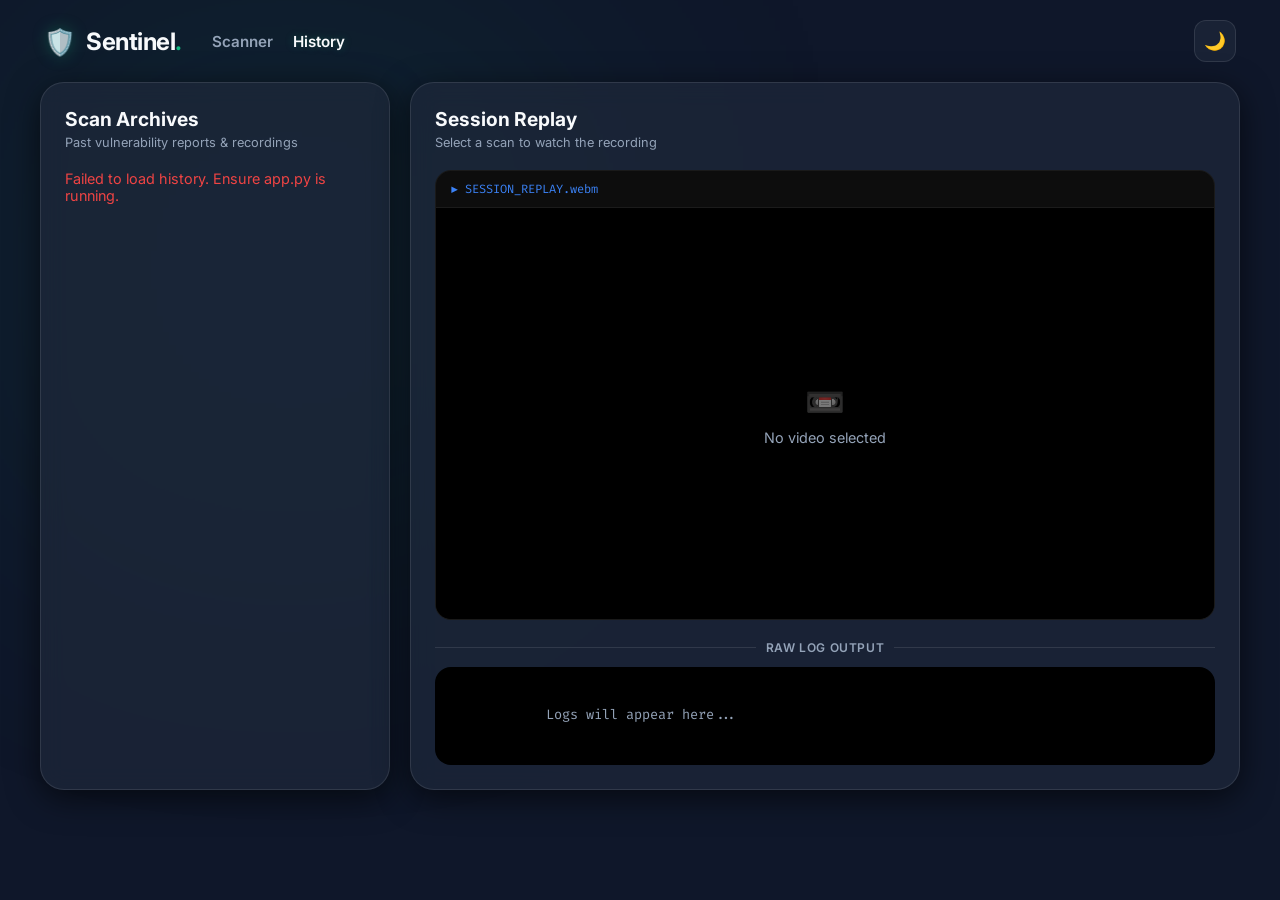
==== history.html @ 70855c6b "added history, live view" ====
<!DOCTYPE html>
<html lang="en">
<head>
  <meta charset="UTF-8">
  <meta name="viewport" content="width=device-width, initial-scale=1.0">
  <title>Sentinel | Security Archives</title>
  <link rel="stylesheet" href="style.css">
  <link href="https://fonts.googleapis.com/css2?family=Inter:wght@300;400;600;700&family=Fira+Code:wght@400;500&display=swap" rel="stylesheet">
</head>
<body>
  <div class="bg-blur"></div>
  <main class="app-container">
    
    <header class="top-nav">
      <div class="logo">
        <span class="shield-icon">🛡️</span>
        <span class="brand">Sentinel<span class="dot">.</span></span>
      </div>
      <div class="nav-links">
        <a href="index.html" class="nav-link">Scanner</a>
        <a href="history.html" class="nav-link active">History</a>
      </div>
      <button class="theme-btn" onclick="toggleTheme()" aria-label="Toggle Theme">
        <span class="icon-moon">🌙</span>
        <span class="icon-sun">☀️</span>
      </button>
    </header>

    <div class="dashboard-grid" style="grid-template-columns: 350px 1fr;">
      
      <!-- History List Panel -->
      <section class="panel">
        <div class="panel-header">
          <h2>Scan Archives</h2>
          <p>Past vulnerability reports & recordings</p>
        </div>
        <div class="history-list" id="historyList">
          <p style="color: var(--text-muted); font-size: 0.9rem;">Loading history...</p>
        </div>
      </section>

      <!-- Replay Panel -->
      <section class="panel results-panel">
        
        <!-- HEADER WITH NEW DOWNLOAD BUTTON -->
        <div class="panel-header" style="display: flex; justify-content: space-between; align-items: flex-start;">
          <div>
            <h2>Session Replay</h2>
            <p id="replayMeta">Select a scan to watch the recording</p>
          </div>
          <button id="downloadHistoryBtn" class="secondary-btn hidden" onclick="downloadHistoryPDF()" style="width: auto; margin: 0; padding: 10px 16px; transform: none; visibility: visible; opacity: 1; pointer-events: auto;">
            <span class="icon">📄</span> Download PDF
          </button>
        </div>
        
        <div class="browser-monitor" style="height: 450px;">
          <div class="terminal-header">
            <span class="label" style="color: #3b82f6;">▶ SESSION_REPLAY.webm</span>
          </div>
          <div class="browser-screen">
            <video id="videoPlayer" controls class="hidden" style="width:100%; height:100%; outline:none; background:#000;"></video>
            <div id="videoPlaceholder" class="feed-placeholder">
              <span class="icon">📼</span>
              <p>No video selected</p>
            </div>
          </div>
        </div>

        <div class="divider" style="margin-top: 20px;"><span>Raw Log Output</span></div>
        
        <div class="terminal-wrapper" style="height: 250px;">
          <div class="terminal-body" id="replayLog" style="color: var(--text-muted);">
            Logs will appear here...
          </div>
        </div>
      </section>

    </div>
  </main>
  
  <script>
    let currentActiveScan = null; // Store the currently selected scan data for PDF generation

    document.addEventListener("DOMContentLoaded", loadHistory);

    if (localStorage.getItem("theme") === "light") {
      document.body.classList.add("light");
    }

    function toggleTheme() {
      document.body.classList.toggle("light");
      localStorage.setItem("theme", document.body.classList.contains("light") ? "light" : "dark");
    }

    async function loadHistory() {
      const list = document.getElementById("historyList");
      try {
        const res = await fetch("http://127.0.0.1:5001/api/history");
        const data = await res.json();
        
        if (data.length === 0) {
          list.innerHTML = `<p style="color: var(--text-muted); font-size: 0.9rem;">No scans recorded yet.</p>`;
          return;
        }

        list.innerHTML = "";
        data.forEach(scan => {
          const card = document.createElement("div");
          card.className = "history-card";
          
          card.innerHTML = `
            <div class="card-info" style="cursor: pointer;">
              <div class="card-title">${scan.url}</div>
              <div class="card-meta">${scan.date} • <span style="color: #ef4444;">${scan.threats} Threats</span></div>
            </div>
            <button class="delete-btn" title="Delete record">🗑️</button>
          `;

          card.querySelector('.card-info').addEventListener('click', () => playVideo(scan));
          card.querySelector('.delete-btn').addEventListener('click', () => deleteScan(scan.id));
          
          list.appendChild(card);
        });
      } catch (err) {
        list.innerHTML = `<p style="color: #ef4444; font-size: 0.9rem;">Failed to load history. Ensure app.py is running.</p>`;
      }
    }

    function playVideo(scan) {
      currentActiveScan = scan; // Save data for the PDF download
      
      const player = document.getElementById("videoPlayer");
      const placeholder = document.getElementById("videoPlaceholder");
      const log = document.getElementById("replayLog");
      const meta = document.getElementById("replayMeta");
      const downloadBtn = document.getElementById("downloadHistoryBtn");

      placeholder.classList.add("hidden");
      player.classList.remove("hidden");
      downloadBtn.classList.remove("hidden"); // Reveal the PDF download button
      
      player.src = `http://127.0.0.1:5001/static/history/${scan.video}`;
      player.play();

      log.textContent = scan.report || "No logs saved.";
      meta.textContent = `Target: ${scan.url}`;
    }

    // NEW FUNCTION: Sends the specific history report string back to the server to make a PDF
    async function downloadHistoryPDF() {
      if (!currentActiveScan) return;
      
      try {
        const response = await fetch("http://127.0.0.1:5001/download-pdf", {
          method: "POST",
          headers: { "Content-Type": "application/json" },
          body: JSON.stringify({ 
            report_raw: currentActiveScan.report, // Pass the explicit report text for this past scan
            barChart: null, 
            pieChart: null 
          })
        });

        if (response.ok) {
          const blob = await response.blob();
          const url = window.URL.createObjectURL(blob);
          const a = document.createElement('a');
          a.href = url;
          a.download = `Sentinel_History_${currentActiveScan.id}.pdf`;
          document.body.appendChild(a);
          a.click();
          a.remove();
          window.URL.revokeObjectURL(url);
        } else {
          const err = await response.json();
          alert("PDF Error: " + (err.error || "Unknown error"));
        }
      } catch (err) {
        alert("PDF generation failed. Ensure app.py is running.");
        console.error(err);
      }
    }

    async function deleteScan(id) {
      if (!confirm("Are you sure you want to delete this scan and its video?")) return;
      
      try {
        await fetch(`http://127.0.0.1:5001/api/history/${id}`, { method: "DELETE" });
        
        const player = document.getElementById("videoPlayer");
        if (player.src.includes(id)) {
           player.classList.add("hidden");
           document.getElementById("videoPlaceholder").classList.remove("hidden");
           document.getElementById("downloadHistoryBtn").classList.add("hidden");
           player.src = "";
           document.getElementById("replayLog").textContent = "Logs will appear here...";
           document.getElementById("replayMeta").textContent = "Select a scan to watch the recording";
           currentActiveScan = null;
        }
        
        loadHistory(); 
      } catch (err) {
        alert("Error deleting scan.");
      }
    }
  </script>
</body>
</html>
---- style.css ----
:root {
  --bg: #0f172a;
  --panel-bg: rgba(30, 41, 59, 0.7);
  --text: #f8fafc;
  --text-muted: #94a3b8;
  --accent: #10b981;
  --accent-glow: rgba(16, 185, 129, 0.3);
  --border: rgba(255, 255, 255, 0.1);
  --input-bg: #1e293b;
  --terminal-bg: #000000;
  --shadow: 0 8px 32px 0 rgba(0, 0, 0, 0.6);
  --transition: all 0.4s cubic-bezier(0.4, 0, 0.2, 1);
}

body.light {
  --bg: #f8fafc;
  --panel-bg: rgba(255, 255, 255, 0.8);
  --text: #0f172a;
  --text-muted: #64748b;
  --accent: #059669;
  --border: rgba(0, 0, 0, 0.1);
  --input-bg: #ffffff;
  --terminal-bg: #0f172a;
  --shadow: 0 8px 32px 0 rgba(0, 0, 0, 0.1);
}

* { margin: 0; padding: 0; box-sizing: border-box; }

body {
  font-family: 'Inter', sans-serif;
  background-color: var(--bg);
  color: var(--text);
  min-height: 100vh;
  display: flex;
  justify-content: center;
  align-items: flex-start;
  overflow: auto;
  transition: var(--transition);
}

/* ─── Background Glow ─── */
.bg-blur {
  position: fixed;
  width: 450px; height: 450px;
  background: var(--accent);
  filter: blur(160px); opacity: 0.12;
  top: 5%; left: 5%; z-index: -1;
  pointer-events: none;
}

/* ─── App Shell ─── */
.app-container {
  width: 95%; max-width: 1200px;
  min-height: 90vh;
  padding: 20px 0;
  display: flex; flex-direction: column; gap: 20px;
}

/* ─── Top Navigation ─── */
.top-nav {
  display: flex;
  align-items: center;
  justify-content: space-between;
  padding: 0 4px;
}

.logo {
  display: flex;
  align-items: center;
  gap: 10px;
}

.shield-icon {
  font-size: 1.6rem;
  filter: drop-shadow(0 0 8px var(--accent-glow));
}

.brand {
  font-size: 1.5rem;
  font-weight: 700;
  letter-spacing: -0.5px;
  color: var(--text);
}

.dot {
  color: var(--accent);
}

/* ─── Navigation Links ─── */
.nav-links {
  display: flex;
  gap: 20px;
  margin-right: auto;
  margin-left: 30px;
}

.nav-link {
  color: var(--text-muted);
  text-decoration: none;
  font-weight: 600;
  font-size: 0.95rem;
  transition: color 0.2s;
}

.nav-link:hover, .nav-link.active {
  color: var(--text);
  text-shadow: 0 0 8px var(--accent-glow);
}

.theme-btn {
  background: var(--panel-bg);
  border: 1px solid var(--border);
  color: var(--text);
  width: 42px; height: 42px;
  border-radius: 12px;
  cursor: pointer;
  font-size: 1.1rem;
  display: flex; align-items: center; justify-content: center;
  transition: var(--transition);
  backdrop-filter: blur(12px);
}

.theme-btn:hover {
  border-color: var(--accent);
  box-shadow: 0 0 12px var(--accent-glow);
}

.icon-sun { display: none; }
body.light .icon-moon { display: none; }
body.light .icon-sun  { display: inline; }

/* ─── Dashboard Grid ─── */
.dashboard-grid {
  display: grid;
  grid-template-columns: 320px 1fr;
  gap: 20px; flex: 1; min-height: 0;
}

/* ─── Panel Base ─── */
.panel {
  background: var(--panel-bg);
  backdrop-filter: blur(12px);
  border: 1px solid var(--border);
  border-radius: 24px; padding: 24px;
  display: flex; flex-direction: column;
  box-shadow: var(--shadow);
  transition: var(--transition);
}

/* ─── Panel Header ─── */
.panel-header {
  margin-bottom: 20px;
}

.panel-header h2 {
  font-size: 1.2rem;
  font-weight: 700;
  color: var(--text);
  margin-bottom: 4px;
}

.panel-header p {
  font-size: 0.8rem;
  color: var(--text-muted);
}

/* ─── Input Group ─── */
.input-group {
  display: flex;
  flex-direction: column;
  gap: 6px;
  margin-bottom: 12px;
}

.input-group label {
  font-size: 0.75rem;
  font-weight: 600;
  color: var(--text-muted);
  text-transform: uppercase;
  letter-spacing: 0.05em;
}

.input-wrapper {
  position: relative;
}

.input-group input,
.input-wrapper input {
  width: 100%;
  background: var(--input-bg);
  border: 1px solid var(--border);
  border-radius: 10px;
  padding: 12px 14px;
  color: var(--text);
  font-family: 'Inter', sans-serif;
  font-size: 0.9rem;
  outline: none;
  transition: border-color 0.2s, box-shadow 0.2s;
}

.input-group input:focus,
.input-wrapper input:focus {
  border-color: var(--accent);
  box-shadow: 0 0 0 3px var(--accent-glow);
}

.input-group input::placeholder,
.input-wrapper input::placeholder {
  color: var(--text-muted);
}

/* ─── Divider ─── */
.divider {
  display: flex;
  align-items: center;
  gap: 10px;
  margin: 12px 0;
  color: var(--text-muted);
  font-size: 0.75rem;
  font-weight: 600;
  text-transform: uppercase;
  letter-spacing: 0.05em;
}

.divider::before,
.divider::after {
  content: '';
  flex: 1;
  height: 1px;
  background: var(--border);
}

/* ─── Progress Bar ─── */
.progress-container {
  margin-top: 12px;
}

.progress-labels {
  display: flex;
  justify-content: space-between;
  font-size: 0.75rem;
  color: var(--text-muted);
  margin-bottom: 6px;
}

.progress-track {
  height: 6px;
  background: var(--border);
  border-radius: 99px;
  overflow: hidden;
}

.progress-fill {
  height: 100%;
  width: 0%;
  background: linear-gradient(90deg, var(--accent), #3b82f6);
  border-radius: 99px;
  transition: width 0.8s ease;
}

/* ─── Primary Button ─── */
.primary-btn {
  background: var(--accent);
  color: #fff;
  border: none;
  padding: 14px;
  border-radius: 12px;
  font-weight: 700;
  font-size: 0.9rem;
  cursor: pointer;
  margin-top: 4px;
  transition: filter 0.2s, transform 0.2s, box-shadow 0.2s;
  box-shadow: 0 4px 14px var(--accent-glow);
}

.primary-btn:hover {
  filter: brightness(1.1);
  transform: translateY(-1px);
  box-shadow: 0 6px 20px var(--accent-glow);
}

.primary-btn:active {
  transform: translateY(0);
}

.btn-text {
  pointer-events: none;
}

/* ─── Panel Tabs ─── */
.panel-tabs {
  display: flex;
  gap: 6px;
  margin-bottom: 16px;
  background: var(--input-bg);
  border-radius: 12px;
  padding: 4px;
  border: 1px solid var(--border);
}

.tab-btn {
  flex: 1;
  background: transparent;
  border: none;
  color: var(--text-muted);
  padding: 9px 14px;
  font-size: 0.82rem;
  font-weight: 600;
  cursor: pointer;
  border-radius: 9px;
  transition: background 0.2s, color 0.2s;
}

.tab-btn.active {
  background: var(--accent);
  color: #fff;
  box-shadow: 0 2px 8px var(--accent-glow);
}

.tab-btn:not(.active):hover {
  background: var(--border);
  color: var(--text);
}

/* ─── Tab Content ─── */
.tab-content {
  display: flex;
  flex-direction: column;
  flex: 1;
}

/* ─── Monitor Grid (Terminal + Browser) ─── */
.monitor-grid {
  display: grid;
  grid-template-columns: 1fr 1fr;
  gap: 16px;
  flex: 1;
  height: 450px;
}

/* ─── Terminal ─── */
.terminal-wrapper {
  flex: 1;
  background: var(--terminal-bg);
  border-radius: 16px;
  display: flex;
  flex-direction: column;
  overflow: hidden;
}

.terminal-header {
  background: rgba(255,255,255,0.05);
  padding: 10px 15px;
  display: flex;
  align-items: center;
  gap: 10px;
  border-bottom: 1px solid rgba(255,255,255,0.06);
}

.terminal-header .dots {
  display: flex; gap: 5px;
}

.terminal-header .dots span {
  width: 10px; height: 10px;
  border-radius: 50%;
  background: #475569;
}

.terminal-header .dots span:nth-child(1) { background: #ef4444; }
.terminal-header .dots span:nth-child(2) { background: #f59e0b; }
.terminal-header .dots span:nth-child(3) { background: #10b981; }

.terminal-header .label {
  font-size: 0.75rem;
  color: var(--text-muted);
  font-family: 'Fira Code', monospace;
}

.terminal-body {
  padding: 15px;
  font-family: 'Fira Code', monospace;
  font-size: 0.85rem;
  color: #10b981;
  overflow-y: auto;
  white-space: pre-wrap;
  line-height: 1.6;
  flex: 1;
}

/* ─── Live Browser Monitor ─── */
.browser-monitor {
  background: var(--terminal-bg);
  border-radius: 16px;
  display: flex;
  flex-direction: column;
  overflow: hidden;
  border: 1px solid var(--border);
}

.browser-screen {
  flex: 1;
  display: flex;
  align-items: center;
  justify-content: center;
  background: #000;
  position: relative;
  overflow: hidden;
}

.browser-screen img {
  width: 100%;
  height: 100%;
  object-fit: contain;
}

.feed-placeholder {
  display: flex;
  flex-direction: column;
  align-items: center;
  color: var(--text-muted);
  font-size: 0.9rem;
}

.feed-placeholder .icon {
  font-size: 2rem;
  margin-bottom: 8px;
  opacity: 0.5;
}

/* ─── History Cards ─── */
.history-list {
  display: flex;
  flex-direction: column;
  gap: 12px;
  overflow-y: auto;
  max-height: 700px;
}

.history-card {
  background: var(--input-bg);
  border: 1px solid var(--border);
  border-radius: 12px;
  padding: 12px;
  display: flex;
  justify-content: space-between;
  align-items: center;
  transition: var(--transition);
  cursor: pointer;
}

.history-card:hover {
  border-color: var(--accent);
  box-shadow: 0 4px 12px rgba(0,0,0,0.1);
}

.card-info {
  flex: 1;
  display: flex;
  flex-direction: column;
  gap: 4px;
}

.card-title {
  font-size: 0.9rem;
  font-weight: 600;
  color: var(--text);
  word-break: break-all;
}

.card-meta {
  font-size: 0.75rem;
  color: var(--text-muted);
}

.delete-btn {
  background: transparent;
  border: none;
  color: var(--text-muted);
  cursor: pointer;
  padding: 8px;
  border-radius: 8px;
  transition: background 0.2s, color 0.2s;
}

.delete-btn:hover {
  background: rgba(239, 68, 68, 0.1);
  color: #ef4444;
}

/* ─── Analytics ─── */
.analytics-header {
  margin-bottom: 15px;
  display: flex;
  justify-content: center;
}

.toggle-group {
  display: flex;
  background: var(--input-bg);
  padding: 4px;
  border-radius: 10px;
  border: 1px solid var(--border);
}

.toggle-btn {
  background: transparent;
  border: none;
  color: var(--text-muted);
  padding: 8px 18px;
  font-size: 0.82rem;
  font-weight: 600;
  cursor: pointer;
  border-radius: 8px;
  transition: 0.2s;
}

.toggle-btn.active {
  background: var(--accent);
  color: #fff;
  box-shadow: 0 4px 12px var(--accent-glow);
}

.toggle-btn:not(.active):hover {
  background: var(--border);
  color: var(--text);
}

.chart-viewport {
  flex: 1;
  display: flex;
  align-items: center;
  justify-content: center;
  min-height: 350px;
  overflow: hidden;
}

.chart-wrapper-inner {
  width: 100%;
  height: 100%;
  max-height: 360px;
  display: flex;
  align-items: center;
  justify-content: center;
}

/* ─── Panel Footer ─── */
.panel-footer {
  margin-top: 16px;
}

/* ─── Secondary (Export) Button ─── */
.secondary-btn {
  width: 100%; padding: 14px;
  background: transparent;
  border: 1px solid var(--accent);
  color: var(--accent);
  border-radius: 12px;
  font-weight: 700;
  font-size: 0.9rem;
  cursor: pointer;
  opacity: 0;
  pointer-events: none;
  transition: opacity 0.5s, transform 0.5s, background 0.3s, box-shadow 0.3s;
  transform: translateY(8px);
  display: flex;
  align-items: center;
  justify-content: center;
  gap: 8px;
}

.secondary-btn.visible {
  opacity: 1;
  pointer-events: auto;
  transform: translateY(0);
}

.secondary-btn:hover {
  background: var(--accent-glow);
  box-shadow: 0 4px 14px var(--accent-glow);
}

.secondary-btn .icon {
  font-size: 1rem;
}

/* ─── Utilities ─── */
.hidden { display: none !important; }

/* ─── Scrollbars ─── */
::-webkit-scrollbar { width: 6px; }
::-webkit-scrollbar-track { background: transparent; }
::-webkit-scrollbar-thumb { background: var(--border); border-radius: 10px; }
::-webkit-scrollbar-thumb:hover { background: var(--text-muted); }

/* ─── Responsive ─── */
@media (max-width: 768px) {
  .dashboard-grid {
    grid-template-columns: 1fr;
  }
  .monitor-grid {
    grid-template-columns: 1fr;
    height: auto;
  }
  .terminal-wrapper { height: 300px; }
  .browser-monitor { height: 300px; }
}
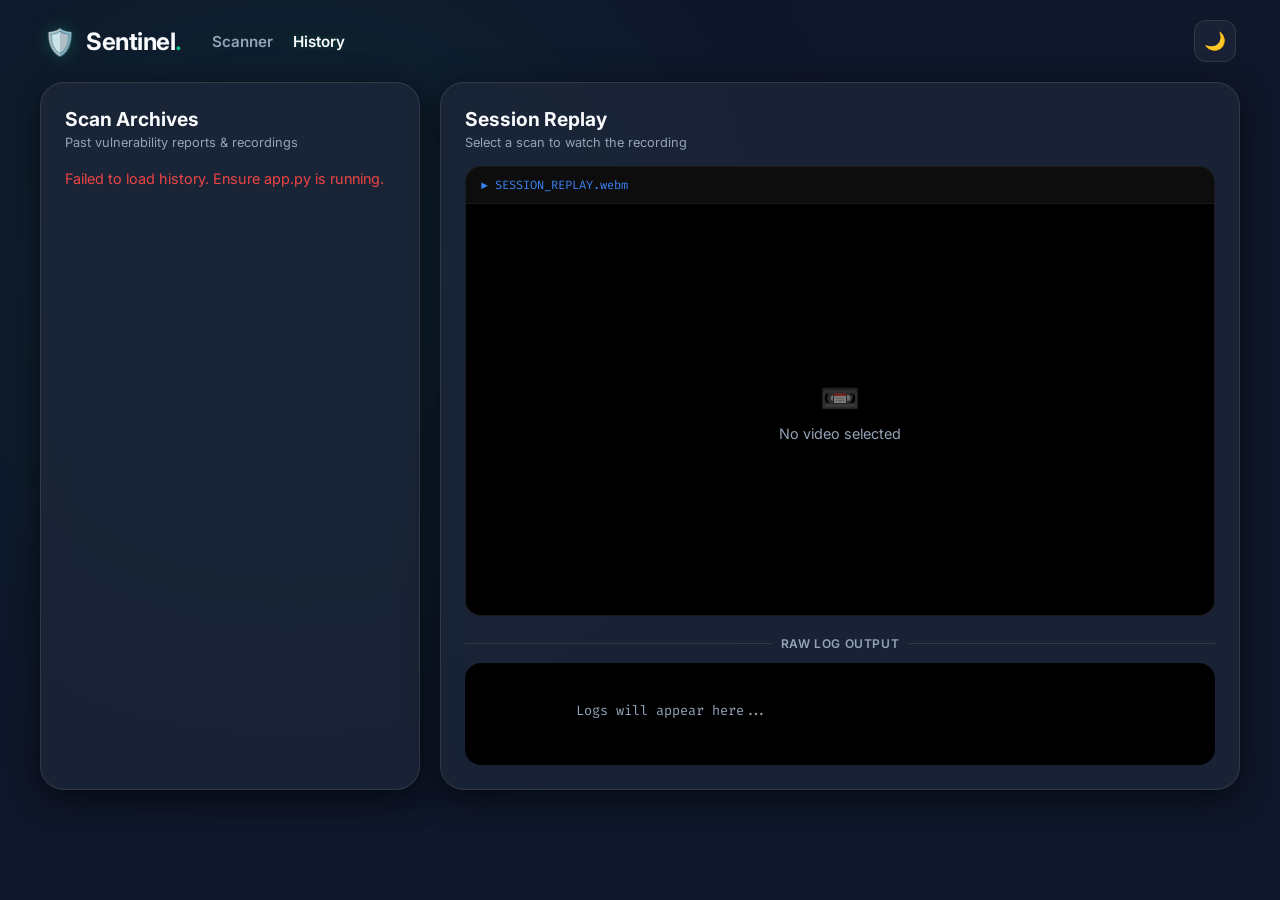
==== commit 0fe9f5ae: "fully working with ai-integration and history page include" ====
--- a/history.html
+++ b/history.html
@@ -5,7 +5,79 @@
   <meta name="viewport" content="width=device-width, initial-scale=1.0">
   <title>Sentinel | Security Archives</title>
   <link rel="stylesheet" href="style.css">
-  <link href="https://fonts.googleapis.com/css2?family=Inter:wght@300;400;600;700&family=Fira+Code:wght@400;500&display=swap" rel="stylesheet">
+  <link href="https://fonts.googleapis.com/css2?family=Inter:wght@300;400;500;600;700&family=Fira+Code:wght@400;500&display=swap" rel="stylesheet">
+  
+  <style>
+    /* ─── Premium History UI Overrides ─── */
+    .history-list {
+      display: flex; 
+      flex-direction: column; 
+      gap: 14px;
+      padding-right: 8px; /* Room for scrollbar */
+      overflow-y: auto;
+      max-height: 700px;
+    }
+    
+    .history-card {
+      display: flex; 
+      align-items: center; 
+      padding: 16px;
+      background: var(--input-bg); 
+      border: 1px solid var(--border);
+      border-radius: 16px; 
+      transition: all 0.25s cubic-bezier(0.4, 0, 0.2, 1);
+      cursor: pointer;
+    }
+    
+    .history-card:hover {
+      background: rgba(16, 185, 129, 0.04);
+      border-color: rgba(16, 185, 129, 0.3);
+      transform: translateY(-2px);
+      box-shadow: 0 8px 24px rgba(0,0,0,0.15);
+    }
+    
+    .card-icon-wrapper {
+      width: 44px; height: 44px; 
+      border-radius: 12px;
+      background: rgba(16, 185, 129, 0.1); 
+      color: #10b981;
+      display: flex; align-items: center; justify-content: center;
+      font-size: 1.3rem; 
+      flex-shrink: 0; 
+      margin-right: 16px;
+    }
+    
+    .card-info { flex: 1; min-width: 0; }
+    
+    .card-title {
+      font-size: 0.95rem; 
+      font-weight: 600; 
+      color: var(--text);
+      margin-bottom: 6px; 
+      white-space: nowrap; 
+      overflow: hidden; 
+      text-overflow: ellipsis;
+    }
+    
+    .card-meta {
+      font-size: 0.82rem; 
+      color: var(--text-muted);
+      display: flex; 
+      align-items: center; 
+      gap: 12px;
+    }
+    
+    .threat-badge {
+      background: rgba(239, 68, 68, 0.15); 
+      color: #ef4444;
+      padding: 4px 10px; 
+      border-radius: 20px; 
+      font-weight: 700; 
+      font-size: 0.7rem;
+      letter-spacing: 0.02em;
+      border: 1px solid rgba(239, 68, 68, 0.2);
+    }
+  </style>
 </head>
 <body>
   <div class="bg-blur"></div>
@@ -26,7 +98,7 @@
       </button>
     </header>
 
-    <div class="dashboard-grid" style="grid-template-columns: 350px 1fr;">
+    <div class="dashboard-grid" style="grid-template-columns: 380px 1fr;">
       
       <!-- History List Panel -->
       <section class="panel">
@@ -42,15 +114,29 @@
       <!-- Replay Panel -->
       <section class="panel results-panel">
         
-        <!-- HEADER WITH NEW DOWNLOAD BUTTON -->
-        <div class="panel-header" style="display: flex; justify-content: space-between; align-items: flex-start;">
+        <!-- TOP ACTIONS HEADER -->
+        <div class="panel-header" style="display: flex; justify-content: space-between; align-items: flex-start; margin-bottom: 16px;">
           <div>
             <h2>Session Replay</h2>
             <p id="replayMeta">Select a scan to watch the recording</p>
           </div>
-          <button id="downloadHistoryBtn" class="secondary-btn hidden" onclick="downloadHistoryPDF()" style="width: auto; margin: 0; padding: 10px 16px; transform: none; visibility: visible; opacity: 1; pointer-events: auto;">
-            <span class="icon">📄</span> Download PDF
-          </button>
+
+          <!-- ACTION BAR (Hidden until a scan is selected) -->
+          <div id="historyActions" class="result-actions hidden" style="display: flex; gap: 10px; align-items: center;">
+            <button id="downloadHistoryBtn" class="secondary-btn" onclick="downloadHistoryPDF()" style="width: auto; margin: 0; padding: 9px 16px; opacity: 1; pointer-events: auto; transform: none;">
+              <span class="icon">📄</span> Export PDF
+            </button>
+            <div class="menu-wrapper">
+              <button id="historyMenuBtn" class="menu-btn" onclick="toggleHistoryMenu(event)" aria-label="More options">⋯</button>
+              <div id="historyMenu" class="menu-dropdown hidden" style="min-width: 200px;">
+                <button onclick="actionHistory('mail')"><span>✉️</span> Email Report</button>
+                <button onclick="actionHistory('download')"><span>📄</span> Download Log</button>
+                <button onclick="actionHistory('whatsapp')"><span>💬</span> WhatsApp Share</button>
+                <div style="height: 1px; background: var(--border); margin: 6px 0;"></div>
+                <button onclick="actionHistory('delete')" style="color:#ef4444;"><span>🗑️</span> Delete Record</button>
+              </div>
+            </div>
+          </div>
         </div>
         
         <div class="browser-monitor" style="height: 450px;">
@@ -77,9 +163,33 @@
 
     </div>
   </main>
+
+  <!-- EMAIL MODAL -->
+  <div id="emailShareModal" class="modal-overlay hidden" role="dialog" aria-modal="true" aria-labelledby="emailShareTitle">
+    <div class="modal-card">
+      <div class="modal-head">
+        <h3 id="emailShareTitle">Share Scan via Email</h3>
+        <button class="modal-close" onclick="closeEmailModal()" aria-label="Close">✕</button>
+      </div>
+      <p class="modal-subtitle">Enter the recipient email address. Delivery is handled securely.</p>
+      <div class="input-group">
+        <label for="receiverEmailInput">Recipient Email</label>
+        <input id="receiverEmailInput" type="email" placeholder="recipient@example.com" list="receiverEmailSuggestions" autocomplete="email">
+        <datalist id="receiverEmailSuggestions"></datalist>
+      </div>
+      <div class="modal-actions">
+        <button class="modal-btn-cancel" onclick="closeEmailModal()">Cancel</button>
+        <button class="primary-btn" onclick="sendShareEmail()" style="margin-top:0;">Send Mail</button>
+      </div>
+      <p id="emailShareStatus" class="modal-status"></p>
+    </div>
+  </div>
   
   <script>
-    let currentActiveScan = null; // Store the currently selected scan data for PDF generation
+    let currentActiveScan = null; 
+    let emailSharePayload = null;
+    const RECEIVER_EMAILS_KEY = "sentinelReceiverEmails";
+    const LAST_RECEIVER_KEY = "sentinelLastReceiverEmail";
 
     document.addEventListener("DOMContentLoaded", loadHistory);
 
@@ -90,6 +200,66 @@
     function toggleTheme() {
       document.body.classList.toggle("light");
       localStorage.setItem("theme", document.body.classList.contains("light") ? "light" : "dark");
+    }
+
+    function readStoredEmailList(key) {
+      try {
+        const raw = localStorage.getItem(key);
+        const parsed = raw ? JSON.parse(raw) : [];
+        return Array.isArray(parsed) ? parsed : [];
+      } catch (_) {
+        return [];
+      }
+    }
+
+    function upsertStoredEmail(key, email) {
+      const normalized = (email || "").trim().toLowerCase();
+      if (!normalized) return;
+      const current = readStoredEmailList(key).filter((item) => item !== normalized);
+      current.unshift(normalized);
+      localStorage.setItem(key, JSON.stringify(current.slice(0, 8)));
+    }
+
+    function fillDatalist(listId, values) {
+      const listEl = document.getElementById(listId);
+      if (!listEl) return;
+      listEl.innerHTML = values.map((value) => `<option value="${value}"></option>`).join("");
+    }
+
+    function populateEmailSuggestions() {
+      fillDatalist("receiverEmailSuggestions", readStoredEmailList(RECEIVER_EMAILS_KEY));
+    }
+
+    // Close dropdown menu if clicking anywhere outside
+    document.addEventListener("click", (event) => {
+      const menu = document.getElementById("historyMenu");
+      const btn = document.getElementById("historyMenuBtn");
+      if (menu && btn && !menu.contains(event.target) && !btn.contains(event.target)) {
+        menu.classList.add('hidden');
+      }
+    });
+
+    function toggleHistoryMenu(event) {
+      event.stopPropagation();
+      const menu = document.getElementById("historyMenu");
+      if (menu) menu.classList.toggle("hidden");
+    }
+
+    function actionHistory(actionType) {
+      const menu = document.getElementById("historyMenu");
+      if (menu) menu.classList.add("hidden");
+
+      if (!currentActiveScan) {
+        alert("Please select a scan first.");
+        return;
+      }
+
+      switch(actionType) {
+        case 'mail': openEmailModalForScan(currentActiveScan); break;
+        case 'download': downloadScanLog(currentActiveScan); break;
+        case 'whatsapp': shareToWhatsApp(currentActiveScan); break;
+        case 'delete': deleteScan(currentActiveScan.id); break;
+      }
     }
 
     async function loadHistory() {
@@ -109,16 +279,20 @@
           card.className = "history-card";
           
           card.innerHTML = `
-            <div class="card-info" style="cursor: pointer;">
+            <div class="card-icon-wrapper">
+              🌐
+            </div>
+            <div class="card-info">
               <div class="card-title">${scan.url}</div>
-              <div class="card-meta">${scan.date} • <span style="color: #ef4444;">${scan.threats} Threats</span></div>
+              <div class="card-meta">
+                <span>${scan.date.split(' ')[0]}</span>
+                <span class="threat-badge">${scan.threats} Threats</span>
+              </div>
             </div>
-            <button class="delete-btn" title="Delete record">🗑️</button>
           `;
 
-          card.querySelector('.card-info').addEventListener('click', () => playVideo(scan));
-          card.querySelector('.delete-btn').addEventListener('click', () => deleteScan(scan.id));
-          
+          // Entire card triggers playback
+          card.onclick = () => playVideo(scan);
           list.appendChild(card);
         });
       } catch (err) {
@@ -126,18 +300,104 @@
       }
     }
 
+    function openEmailModalForScan(scan) {
+      emailSharePayload = {
+        report_raw: scan.report || "",
+        subject: `Sentinel Security Report - ${scan.id}`
+      };
+      openEmailModal();
+    }
+
+    function openEmailModal() {
+      const modal = document.getElementById("emailShareModal");
+      const status = document.getElementById("emailShareStatus");
+      const receiverInput = document.getElementById("receiverEmailInput");
+      const lastReceiver = localStorage.getItem(LAST_RECEIVER_KEY) || "";
+      if (status) status.textContent = "";
+      populateEmailSuggestions();
+      if (receiverInput) receiverInput.value = lastReceiver;
+      if (modal) modal.classList.remove("hidden");
+    }
+
+    function closeEmailModal() {
+      const modal = document.getElementById("emailShareModal");
+      if (modal) modal.classList.add("hidden");
+    }
+
+    async function sendShareEmail() {
+      if (!emailSharePayload?.report_raw) {
+        alert("No report selected for email.");
+        return;
+      }
+
+      const receiver = document.getElementById("receiverEmailInput")?.value.trim();
+      const status = document.getElementById("emailShareStatus");
+
+      if (!receiver) {
+        if (status) status.textContent = "Please enter the recipient email.";
+        return;
+      }
+
+      upsertStoredEmail(RECEIVER_EMAILS_KEY, receiver);
+      localStorage.setItem(LAST_RECEIVER_KEY, receiver);
+      populateEmailSuggestions();
+
+      if (status) status.textContent = "Sending email...";
+
+      try {
+        const res = await fetch("http://127.0.0.1:5001/share/email", {
+          method: "POST",
+          headers: { "Content-Type": "application/json" },
+          body: JSON.stringify({
+            sender_email: "system@sentinel.local", 
+            receiver_email: receiver,
+            ...emailSharePayload
+          })
+        });
+
+        const data = await res.json();
+        if (!res.ok || data.error) {
+          if (status) status.textContent = `Error: ${data.error || "Failed to send email"}`;
+          return;
+        }
+
+        if (status) status.textContent = "Email sent successfully.";
+      } catch (err) {
+        if (status) status.textContent = "Failed to send email. Check backend and API keys.";
+      }
+    }
+
+    function downloadScanLog(scan) {
+      const content = scan.report || "No logs saved.";
+      const blob = new Blob([content], { type: "text/plain;charset=utf-8" });
+      const url = window.URL.createObjectURL(blob);
+      const a = document.createElement('a');
+      a.href = url;
+      a.download = `sentinel_report_${scan.id}.txt`;
+      document.body.appendChild(a);
+      a.click();
+      a.remove();
+      window.URL.revokeObjectURL(url);
+    }
+
+    function shareToWhatsApp(scan) {
+      const text = `Sentinel Scan Report\nTarget: ${scan.url}\nThreats: ${scan.threats}`;
+      window.open(`https://wa.me/?text=${encodeURIComponent(text)}`, "_blank");
+    }
+
     function playVideo(scan) {
-      currentActiveScan = scan; // Save data for the PDF download
+      currentActiveScan = scan; 
       
       const player = document.getElementById("videoPlayer");
       const placeholder = document.getElementById("videoPlaceholder");
       const log = document.getElementById("replayLog");
       const meta = document.getElementById("replayMeta");
-      const downloadBtn = document.getElementById("downloadHistoryBtn");
-
+      const historyActions = document.getElementById("historyActions");
+
+      // Hide placeholder, show player and action bar
       placeholder.classList.add("hidden");
       player.classList.remove("hidden");
-      downloadBtn.classList.remove("hidden"); // Reveal the PDF download button
+      historyActions.classList.remove("hidden"); 
       
       player.src = `http://127.0.0.1:5001/static/history/${scan.video}`;
       player.play();
@@ -146,7 +406,6 @@
       meta.textContent = `Target: ${scan.url}`;
     }
 
-    // NEW FUNCTION: Sends the specific history report string back to the server to make a PDF
     async function downloadHistoryPDF() {
       if (!currentActiveScan) return;
       
@@ -155,7 +414,7 @@
           method: "POST",
           headers: { "Content-Type": "application/json" },
           body: JSON.stringify({ 
-            report_raw: currentActiveScan.report, // Pass the explicit report text for this past scan
+            report_raw: currentActiveScan.report, 
             barChart: null, 
             pieChart: null 
           })
@@ -191,7 +450,7 @@
         if (player.src.includes(id)) {
            player.classList.add("hidden");
            document.getElementById("videoPlaceholder").classList.remove("hidden");
-           document.getElementById("downloadHistoryBtn").classList.add("hidden");
+           document.getElementById("historyActions").classList.add("hidden"); // Hide actions again
            player.src = "";
            document.getElementById("replayLog").textContent = "Logs will appear here...";
            document.getElementById("replayMeta").textContent = "Select a scan to watch the recording";
--- a/style.css
+++ b/style.css
@@ -584,6 +584,162 @@
   font-size: 1rem;
 }
 
+.result-actions {
+  display: flex;
+  align-items: center;
+  gap: 10px;
+}
+
+.menu-wrapper {
+  position: relative;
+  display: inline-flex;
+  align-items: center;
+}
+
+.menu-btn {
+  width: 40px;
+  height: 40px;
+  border-radius: 12px;
+  border: 1px solid var(--border);
+  background: var(--input-bg);
+  color: var(--text);
+  font-size: 1.5rem;
+  line-height: 1;
+  cursor: pointer;
+}
+
+.menu-btn:hover {
+  border-color: var(--accent);
+  box-shadow: 0 0 0 3px var(--accent-glow);
+}
+
+.menu-dropdown {
+  position: absolute;
+  right: 0;
+  top: 46px;
+  min-width: 220px;
+  max-width: min(260px, calc(100vw - 24px));
+  max-height: 320px;
+  overflow-y: auto;
+  background: var(--panel-bg);
+  border: 1px solid var(--border);
+  border-radius: 12px;
+  box-shadow: var(--shadow);
+  backdrop-filter: blur(12px);
+  padding: 8px;
+  z-index: 99;
+  transform-origin: top right;
+}
+
+.menu-dropdown button {
+  width: 100%;
+  border: none;
+  background: transparent;
+  color: var(--text);
+  text-align: left;
+  padding: 10px;
+  border-radius: 8px;
+  cursor: pointer;
+  font-size: 0.85rem;
+}
+
+.menu-dropdown button:hover {
+  background: var(--border);
+}
+
+.modal-overlay {
+  position: fixed;
+  inset: 0;
+  background: rgba(2, 6, 23, 0.55);
+  display: flex;
+  align-items: center;
+  justify-content: center;
+  padding: 16px;
+  z-index: 120;
+}
+
+.modal-card {
+  width: min(520px, 100%);
+  background: var(--panel-bg);
+  border: 1px solid var(--border);
+  border-radius: 16px;
+  box-shadow: var(--shadow);
+  backdrop-filter: blur(12px);
+  padding: 18px;
+}
+
+.modal-large {
+  width: min(860px, 100%);
+  max-height: 82vh;
+  overflow: auto;
+}
+
+.modal-head {
+  display: flex;
+  align-items: center;
+  justify-content: space-between;
+  margin-bottom: 10px;
+}
+
+.modal-head h3 {
+  font-size: 1.05rem;
+}
+
+.modal-close {
+  border: none;
+  background: transparent;
+  color: var(--text-muted);
+  font-size: 1.1rem;
+  cursor: pointer;
+}
+
+.modal-close:hover {
+  color: var(--text);
+}
+
+.modal-subtitle {
+  color: var(--text-muted);
+  font-size: 0.86rem;
+  margin-bottom: 12px;
+}
+
+.modal-actions {
+  display: flex;
+  justify-content: flex-end;
+  gap: 10px;
+  margin-top: 4px;
+}
+
+.modal-btn-cancel {
+  border: 1px solid var(--border);
+  background: transparent;
+  color: var(--text);
+  border-radius: 10px;
+  padding: 10px 14px;
+  cursor: pointer;
+}
+
+.modal-btn-cancel:hover {
+  background: var(--border);
+}
+
+.modal-status {
+  margin-top: 10px;
+  color: var(--text-muted);
+  font-size: 0.84rem;
+}
+
+.ai-content {
+  white-space: pre-wrap;
+  line-height: 1.6;
+  font-size: 0.92rem;
+  color: var(--text);
+  background: var(--input-bg);
+  border: 1px solid var(--border);
+  border-radius: 12px;
+  padding: 14px;
+}
+
 /* ─── Utilities ─── */
 .hidden { display: none !important; }
 
@@ -604,4 +760,16 @@
   }
   .terminal-wrapper { height: 300px; }
   .browser-monitor { height: 300px; }
+  .result-actions {
+    width: 100%;
+    justify-content: flex-end;
+    flex-wrap: wrap;
+  }
+  .menu-dropdown {
+    right: 0;
+    left: auto;
+    min-width: 180px;
+    max-width: calc(100vw - 20px);
+    top: 44px;
+  }
 }
